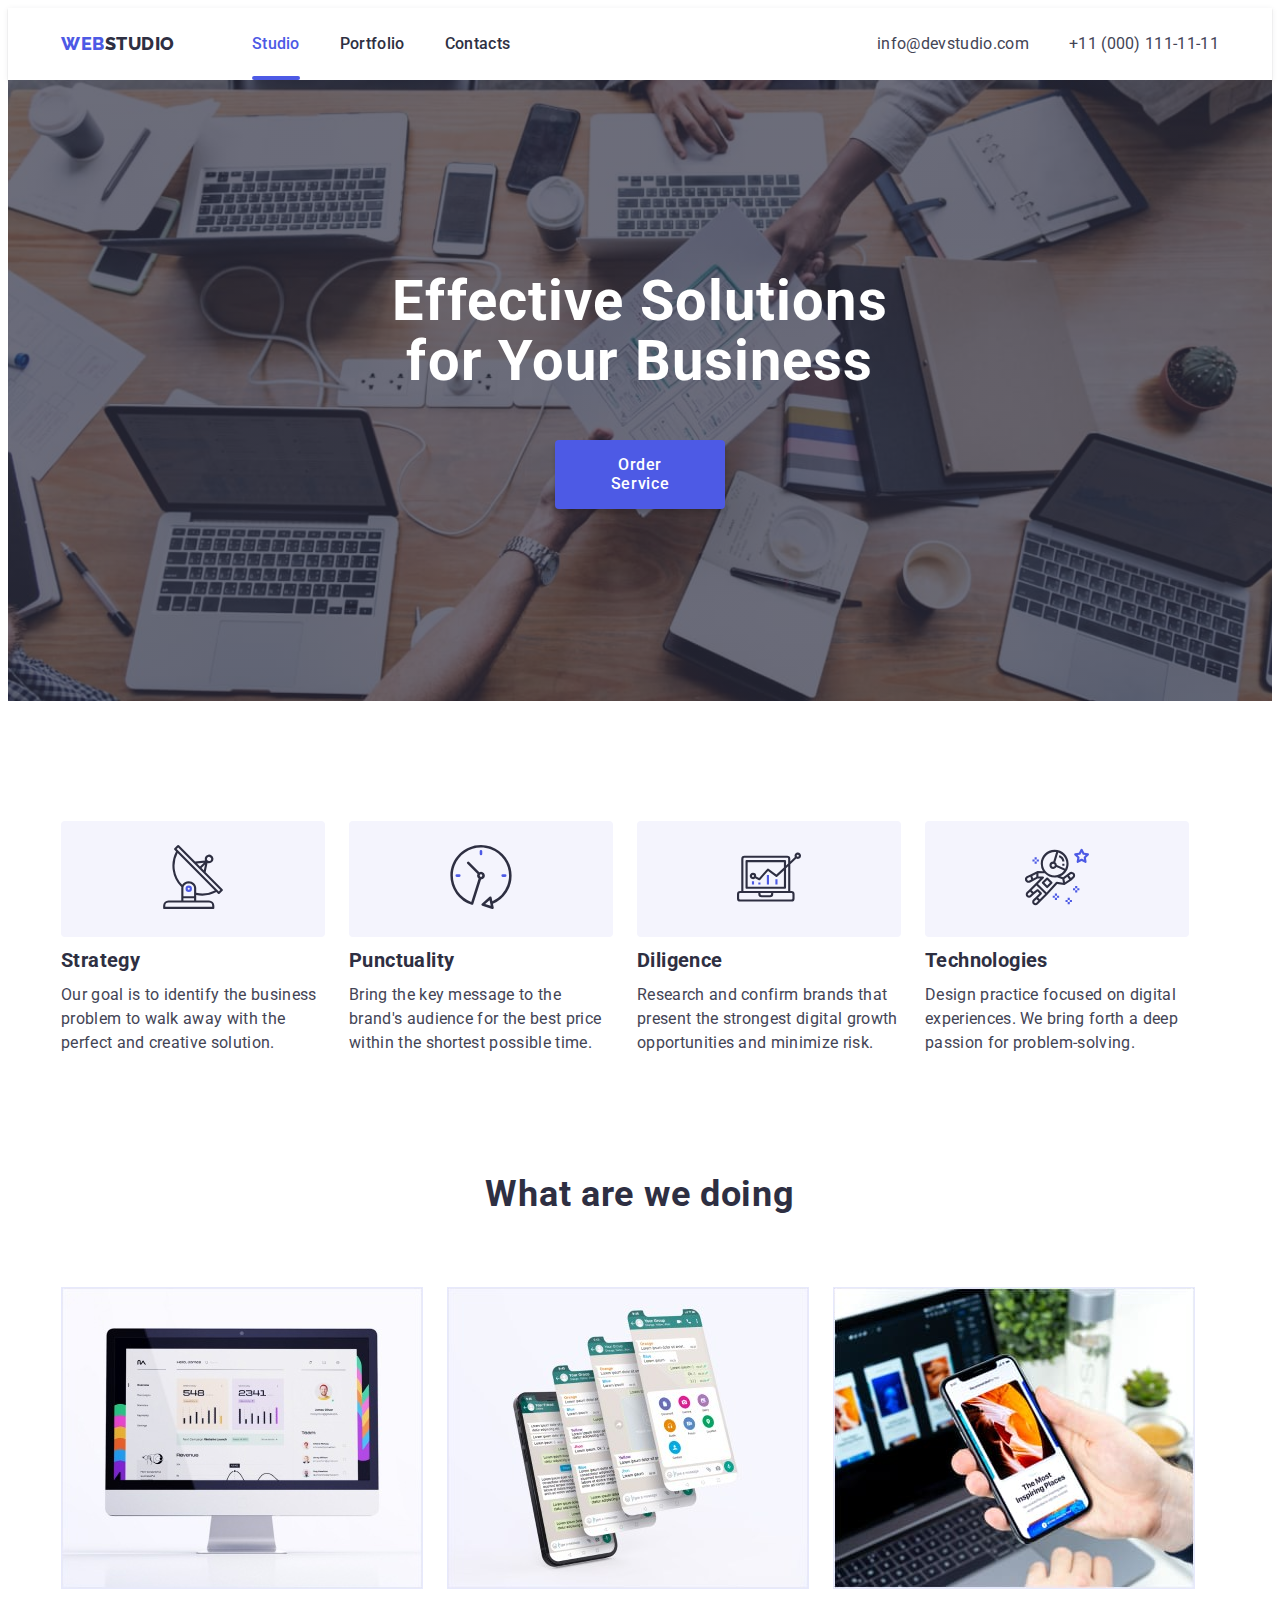
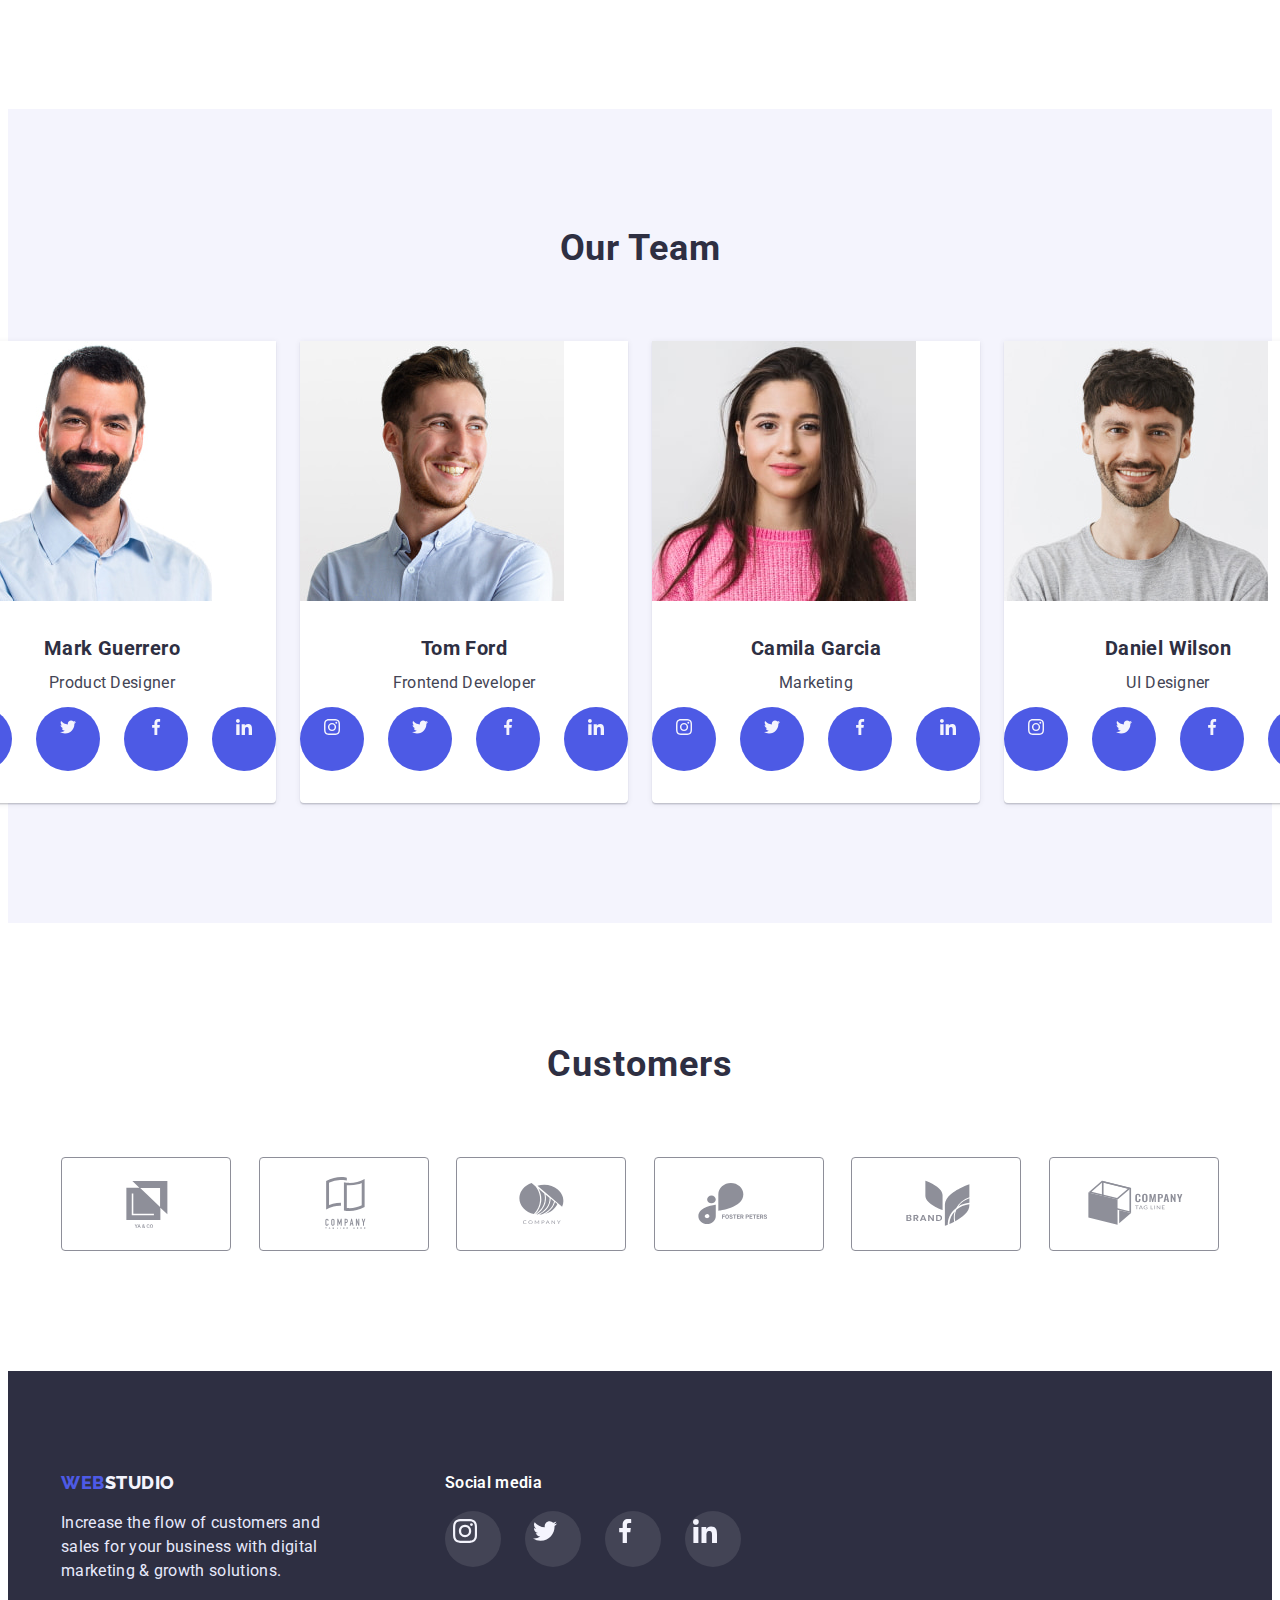
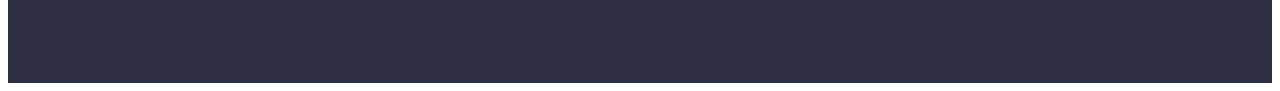
==== index.html @ dbd91365 "Додав все із ДЗ №5" ====
<!DOCTYPE html>
<html lang="en">
  <head>
    <meta charset="UTF-8" />
    <meta http-equiv="X-UA-Compatible" content="IE=edge" />
    <meta name="viewport" content="width=device-width, initial-scale=1.0" />
    <title>WebStudio</title>
    <link rel="preconnect" href="https://fonts.googleapis.com" />
    <link rel="preconnect" href="https://fonts.gstatic.com" crossorigin />
    <link
      href="https://fonts.googleapis.com/css2?family=Raleway:wght@800&family=Roboto:wght@400;500;700&display=swap"
      rel="stylesheet"
    />
    <link
      rel="stylesheet"
      href="https://cdnjs.cloudflare.com/ajax/libs/modern-normalize/1.1.0/modern-normalize.min.css"
      integrity="sha512-wpPYUAdjBVSE4KJnH1VR1HeZfpl1ub8YT/NKx4PuQ5NmX2tKuGu6U/JRp5y+Y8XG2tV+wKQpNHVUX03MfMFn9Q=="
      crossorigin="anonymous"
      referrerpolicy="no-referrer"
    />
    <link rel="stylesheet" href="./css/styles.css" />
  </head>

  <body>
    <!------- Header ------->

    <header class="header">
      <div class="container header-nav-cont">
        <!--- Logo --->

        <nav class="nav-item">
          <a href="./index.html" class="link logo"
            ><span class="logo-web">Web</span>Studio</a
          >

          <!--- Navigation --->

          <ul class="list menu-list">
            <li>
              <a href="./index.html" class="link menu-link studio-active-link"
                >Studio</a
              >
            </li>
            <li>
              <a href="./portfolio.html" class="link menu-link">Portfolio</a>
            </li>
            <li>
              <a href="#" class="link menu-link">Contacts</a>
            </li>
          </ul>
        </nav>

        <!--- Contacts --->

        <ul class="list cont-list">
          <li>
            <a href="mailto:info@devstudio.com" class="link cont-link"
              >info@devstudio.com</a
            >
          </li>
          <li>
            <a href="tel:+110001111111" class="link cont-link"
              >+11 (000) 111-11-11</a
            >
          </li>
        </ul>
      </div>
    </header>

    <main>
      <!------- Studio ------->

      <!--- Hero section --->

      <section class="hero hero-background">
        <div class="container">
          <h1 class="hero-title">Effective Solutions for Your Business</h1>
          <button type="button" class="modal-button" data-modal-open>
            Order Service
          </button>
        </div>
      </section>

      <!--- Features --->

      <section class="section">
        <div class="container">
          <h2 class="section-title visually-hidden">Features</h2>
          <ul class="list features-list">
            <li class="features-item">
              <div class="features-icon">
                <svg width="64" height="64">
                  <use href="./images/icons.svg#strategy"></use>
                </svg>
              </div>
              <h3 class="subtitle">Strategy</h3>
              <p class="body-text">
                Our goal is to identify the business problem to walk away with
                the perfect and creative solution.
              </p>
            </li>
            <li class="features-item">
              <div class="features-icon">
                <svg width="64" height="64">
                  <use href="./images/icons.svg#punctuality"></use>
                </svg>
              </div>
              <h3 class="subtitle">Punctuality</h3>
              <p class="body-text">
                Bring the key message to the brand's audience for the best price
                within the shortest possible time.
              </p>
            </li>
            <li class="features-item">
              <div class="features-icon">
                <svg width="64" height="64">
                  <use href="./images/icons.svg#diligence"></use>
                </svg>
              </div>
              <h3 class="subtitle">Diligence</h3>
              <p class="body-text">
                Research and confirm brands that present the strongest digital
                growth opportunities and minimize risk.
              </p>
            </li>
            <li class="features-item">
              <div class="features-icon">
                <svg width="64" height="64">
                  <use href="./images/icons.svg#technologies"></use>
                </svg>
              </div>
              <h3 class="subtitle">Technologies</h3>
              <p class="body-text">
                Design practice focused on digital experiences. We bring forth a
                deep passion for problem-solving.
              </p>
            </li>
          </ul>
        </div>
      </section>

      <!--- What are we doing --->

      <section class="doing-section">
        <div class="container">
          <h2 class="section-title">What are we doing</h2>
          <ul class="list doing-list">
            <li class="doing-item">
              <img
                src="./images/doing/doing1.jpg"
                alt="Application in the desktop"
                width="360"
              />
            </li>
            <li class="doing-item">
              <img
                src="./images/doing/doing2.jpg"
                alt="Chatbots in the smartphone"
                width="360"
              />
            </li>
            <li class="doing-item">
              <img
                src="./images/doing/doing3.jpg"
                alt="Application in the smartphone"
                width="360"
              />
            </li>
          </ul>
        </div>
      </section>

      <!--- Our Teaam --->

      <section class="section team">
        <div class="container">
          <h2 class="section-title">Our Team</h2>
          <ul class="list team-list">
            <li class="team-item">
              <img
                src="./images/team/team1.jpg"
                alt="Mark Guerrero Product Designer"
                width="264"
              />
              <div class="team-descr">
                <h3 class="subtitle">Mark Guerrero</h3>
                <p class="body-text">Product Designer</p>
                <ul class="list team-icon-list">
                  <li class="team-icon-item">
                    <a
                      href="https://www.instagram.com/"
                      target="_blank"
                      class="link team-icon-link"
                    >
                      <svg width="16" height="16">
                        <use href="./images/icons.svg#instagram"></use>
                      </svg>
                    </a>
                  </li>
                  <li>
                    <a
                      href="https://twitter.com/"
                      target="_blank"
                      class="link team-icon-link"
                    >
                      <svg width="16" height="16">
                        <use href="./images/icons.svg#twitter"></use>
                      </svg>
                    </a>
                  </li>
                  <li>
                    <a
                      href="https://facebook.com/"
                      target="_blank"
                      class="link team-icon-link"
                    >
                      <svg width="16" height="16">
                        <use href="./images/icons.svg#facebook"></use>
                      </svg>
                    </a>
                  </li>
                  <li>
                    <a
                      href="https://www.linkedin.com/"
                      target="_blank"
                      class="link team-icon-link"
                    >
                      <svg width="16" height="16">
                        <use href="./images/icons.svg#linkedin"></use>
                      </svg>
                    </a>
                  </li>
                </ul>
              </div>
            </li>
            <li class="team-item">
              <img
                src="./images/team/team2.jpg"
                alt="Tom Ford Frontend Developer"
                width="264"
              />
              <div class="team-descr">
                <h3 class="subtitle">Tom Ford</h3>
                <p class="body-text">Frontend Developer</p>
                <ul class="list team-icon-list">
                  <li class="team-icon-item">
                    <a
                      href="https://www.instagram.com/"
                      target="_blank"
                      class="link team-icon-link"
                    >
                      <svg width="16" height="16">
                        <use href="./images/icons.svg#instagram"></use>
                      </svg>
                    </a>
                  </li>
                  <li>
                    <a
                      href="https://twitter.com/"
                      target="_blank"
                      class="link team-icon-link"
                    >
                      <svg width="16" height="16">
                        <use href="./images/icons.svg#twitter"></use>
                      </svg>
                    </a>
                  </li>
                  <li>
                    <a
                      href="https://facebook.com/"
                      target="_blank"
                      class="link team-icon-link"
                    >
                      <svg width="16" height="16">
                        <use href="./images/icons.svg#facebook"></use>
                      </svg>
                    </a>
                  </li>
                  <li>
                    <a
                      href="https://www.linkedin.com/"
                      target="_blank"
                      class="link team-icon-link"
                    >
                      <svg width="16" height="16">
                        <use href="./images/icons.svg#linkedin"></use>
                      </svg>
                    </a>
                  </li>
                </ul>
              </div>
            </li>
            <li class="team-item">
              <img
                src="./images/team/team3.jpg"
                alt="Camila Garcia Marketing"
                width="264"
              />
              <div class="team-descr">
                <h3 class="subtitle">Camila Garcia</h3>
                <p class="body-text">Marketing</p>
                <ul class="list team-icon-list">
                  <li class="team-icon-item">
                    <a
                      href="https://www.instagram.com/"
                      target="_blank"
                      class="link team-icon-link"
                    >
                      <svg width="16" height="16">
                        <use href="./images/icons.svg#instagram"></use>
                      </svg>
                    </a>
                  </li>
                  <li>
                    <a
                      href="https://twitter.com/"
                      target="_blank"
                      class="link team-icon-link"
                    >
                      <svg width="16" height="16">
                        <use href="./images/icons.svg#twitter"></use>
                      </svg>
                    </a>
                  </li>
                  <li>
                    <a
                      href="https://facebook.com/"
                      target="_blank"
                      class="link team-icon-link"
                    >
                      <svg width="16" height="16">
                        <use href="./images/icons.svg#facebook"></use>
                      </svg>
                    </a>
                  </li>
                  <li>
                    <a
                      href="https://www.linkedin.com/"
                      target="_blank"
                      class="link team-icon-link"
                    >
                      <svg width="16" height="16">
                        <use href="./images/icons.svg#linkedin"></use>
                      </svg>
                    </a>
                  </li>
                </ul>
              </div>
            </li>
            <li class="team-item">
              <img
                src="./images/team/team4.jpg"
                alt="Daniel Wilson UI Designer"
                width="264"
              />
              <div class="team-descr">
                <h3 class="subtitle">Daniel Wilson</h3>
                <p class="body-text">UI Designer</p>
                <ul class="list team-icon-list">
                  <li class="team-icon-item">
                    <a
                      href="https://www.instagram.com/"
                      target="_blank"
                      class="link team-icon-link"
                    >
                      <svg width="16" height="16">
                        <use href="./images/icons.svg#instagram"></use>
                      </svg>
                    </a>
                  </li>
                  <li>
                    <a
                      href="https://twitter.com/"
                      target="_blank"
                      class="link team-icon-link"
                    >
                      <svg width="16" height="16">
                        <use href="./images/icons.svg#twitter"></use>
                      </svg>
                    </a>
                  </li>
                  <li>
                    <a
                      href="https://facebook.com/"
                      target="_blank"
                      class="link team-icon-link"
                    >
                      <svg width="16" height="16">
                        <use href="./images/icons.svg#facebook"></use>
                      </svg>
                    </a>
                  </li>
                  <li>
                    <a
                      href="https://www.linkedin.com/"
                      target="_blank"
                      class="link team-icon-link"
                    >
                      <svg width="16" height="16">
                        <use href="./images/icons.svg#linkedin"></use>
                      </svg>
                    </a>
                  </li>
                </ul>
              </div>
            </li>
          </ul>
        </div>
      </section>

      <!------- Customers ------->

      <section class="section">
        <div class="container">
          <h2 class="section-title customers-title">Customers</h2>
          <ul class="list customers-list">
            <li>
              <a href="#" class="link customers-link"
                ><svg width="104" height="56" class="customers-icon">
                  <use href="./images/icons.svg#customers1"></use></svg
              ></a>
            </li>
            <li>
              <a href="#" class="link customers-link"
                ><svg width="104" height="56" class="customers-icon">
                  <use href="./images/icons.svg#customers2"></use></svg
              ></a>
            </li>
            <li>
              <a href="#" class="link customers-link"
                ><svg width="104" height="56" class="customers-icon">
                  <use href="./images/icons.svg#customers3"></use></svg
              ></a>
            </li>
            <li>
              <a href="#" class="link customers-link"
                ><svg width="104" height="56" class="customers-icon">
                  <use href="./images/icons.svg#customers4"></use></svg
              ></a>
            </li>
            <li>
              <a href="#" class="link customers-link"
                ><svg width="104" height="56" class="customers-icon">
                  <use href="./images/icons.svg#customers5"></use></svg
              ></a>
            </li>
            <li>
              <a href="#" class="link customers-link"
                ><svg width="104" height="56" class="customers-icon">
                  <use href="./images/icons.svg#customers6"></use></svg
              ></a>
            </li>
          </ul>
        </div>
      </section>

      <!------- Modal ------->

      <div class="backdrop is-hidden" data-modal>
        <div class="modal">
          <button type="button" class="close-button" data-modal-close>
            <svg width="8" height="8">
              <use href="./images/icons.svg#close"></use>
            </svg>
          </button>
          <p class="modal-title">
            Leave your contacts and we will call you back
          </p>
          <form class="modal-form">
            <div class="modal-data">
              <label for="name" class="modal-label">Name</label>
              <input type="text" name="name" id="name" class="modal-input" />

              <label for="phone" class="modal-label">Phone</label>
              <input type="tel" name="phone" id="phone" class="modal-input" />

              <label for="email" class="modal-label">Email</label>
              <input type="email" name="email" id="email" class="modal-input" />

              <label for="comment" class="modal-label">Comment</label>
              <textarea
                name="comment"
                id="comment"
                rows="5"
                placeholder="Text input"
                class="modal-textarea"
              ></textarea>

              <div class="acception">
                <input type="checkbox" name="acception" id="acception" />
                <label for="acception" class="modal-acception"
                  >I accept the terms and conditions of the
                  <a href="#" class="link acception-link"
                    >Privacy Policy</a
                  ></label
                >
              </div>
            </div>
            <button type="submit" class="modal-button">Send</button>
          </form>
        </div>
      </div>
    </main>

    <!------- Footer ------->

    <footer class="footer">
      <div class="container footer-container">
        <div>
          <a href="./index.html" class="link footer-logo"
            ><span class="logo-web">Web</span>Studio</a
          >
          <p class="footer-descr">
            Increase the flow of customers and sales for your business with
            digital marketing & growth solutions.
          </p>
        </div>
        <div>
          <h3 class="footer-title">Social media</h3>
          <ul class="list footer-icon-list">
            <li class="footer-icon-item">
              <a
                href="https://www.instagram.com/"
                target="_blank"
                class="link footer-icon-link"
              >
                <svg width="24" height="24">
                  <use href="./images/icons.svg#instagram"></use>
                </svg>
              </a>
            </li>
            <li>
              <a
                href="https://twitter.com/"
                target="_blank"
                class="link footer-icon-link"
              >
                <svg width="24" height="24">
                  <use href="./images/icons.svg#twitter"></use>
                </svg>
              </a>
            </li>
            <li>
              <a
                href="https://facebook.com/"
                target="_blank"
                class="link footer-icon-link"
              >
                <svg width="24" height="24">
                  <use href="./images/icons.svg#facebook"></use>
                </svg>
              </a>
            </li>
            <li>
              <a
                href="https://www.linkedin.com/"
                target="_blank"
                class="link footer-icon-link"
              >
                <svg width="24" height="24">
                  <use href="./images/icons.svg#linkedin"></use>
                </svg>
              </a>
            </li>
          </ul>
        </div>
      </div>
    </footer>
    <script src="./js/modal.js"></script>
  </body>
</html>
---- css/styles.css ----
:root {
    --primary-brand-color: #4D5AE5;
    --dark-color: #2E2F42;
    --success-color: #31D0AA;
    --text-color: #434455;
    --subtle-color: #8E8F99;
    --accent-color: #E7E9FC;
    --light-color: #F4F4FD;
    --white-color: #FFFFFF;
    --modal-background-color: #FCFCFC;
}

body {
    font-family: 'Roboto', sans-serif;
    font-size: 16px;

    background-color: var(--white-color);
    color: var(--text-color);
}

img {
    display: block;
    max-width: 100%;
    height: auto
}

textarea {
    resize: none;
}

.link {
    text-decoration: none;
}

.list {
    padding: 0;
    margin: 0;

    list-style: none;
}

.visually-hidden {
    position: absolute;

    white-space: nowrap;
    width: 1px;
    height: 1px;
    overflow: hidden;
    border: 0;
    padding: 0;
    clip: rect(0 0 0 0);
    clip-path: inset(50%);
    margin: -1px;
}

/* ======= Generical ======= */

.container {
    width: 1158px;
    margin-left: auto;
    margin-right: auto;
    padding-right: 15px;
    padding-left: 15px;

    /* outline: 2px solid tomato; */
}

.subtitle {
    margin-top: 0;
    margin-bottom: 8px;

    font-weight: 700;
    font-size: 20px;
    line-height: 1.5;
    letter-spacing: 0.02em;

    color: var(--dark-color);
}

.body-text {
    margin-top: 0;
    margin-bottom: 0px;

    line-height: 1.5;
    letter-spacing: 0.02em;

    color: var(--text-color);
}

/* ======= Header ======= */

.header {
    box-shadow: 0px 2px 1px rgba(46, 47, 66, 0.08), 0px 1px 1px rgba(46, 47, 66, 0.16), 0px 1px 6px rgba(46, 47, 66, 0.08);
}

.header-nav-cont {
    display: flex;
    justify-content: space-between;
    align-items: center;
}

/* === Logo === */

.logo {
    display: block;

    font-family: 'Raleway', sans-serif;
    font-weight: 800;
    font-size: 18px;
    line-height: 1.33;
    letter-spacing: 0.03em;
    text-transform: uppercase;

    color: var(--dark-color);
}

.logo-web {
    color: var(--primary-brand-color);
}

/* === Navigation === */

.nav-item {
    display: flex;
    align-items: center;
}

.menu-list {
    display: flex;
    margin-left: 77px;
    gap: 40px;
}

.menu-link {
    display: block;
    padding-top: 24px;
    padding-bottom: 24px;
    
    font-weight: 500;
    line-height: 1.5;
    letter-spacing: 0.02em;

    color: var(--dark-color);

    transition: color 250ms cubic-bezier(0.4, 0, 0.2, 1);
}

.menu-link:hover,
.menu-link:focus {
    color: var(--primary-brand-color);
}

.studio-active-link,
.portfolio-active-link,
.contacts-active-link {
    position: relative;
    color: var(--primary-brand-color);
}

.studio-active-link::after,
.contacts-active-link::after {
    content: '';
    position: absolute;
    bottom: 0;
    left: 50%;

    width: 100%;
    height: 4px;

    background-color: var(--primary-brand-color);
    border-radius: 2px;

    transform: translate(-50%);
}

.portfolio-active-link::after {
    content: '';
    position: absolute;
    bottom: 0;
    left: 50%;
    transform: translate(-50%);
    
    width: 78px;
    height: 4px;
    
    background-color: var(--primary-brand-color);
    border-radius: 2px;
}

/* === Contacts === */

.cont-list {
    display: flex;
    gap: 40px;
}

.cont-link {
    line-height: 1.5;
    letter-spacing: 0.02em;

    color: var(--text-color);

    transition: color 250ms cubic-bezier(0.4, 0, 0.2, 1);
}

.cont-link:hover,
.cont-link:focus {
    color: var(--primary-brand-color)
}

/* ======= Studio ======= */

/* === Hero section === */

.hero {
    padding-top: 192px;
    padding-bottom: 192px;

    text-align: center;

    background-color: var(--dark-color);
}

.hero-background {
    max-width: 1600px;
    margin: 0 auto;

    background-image: linear-gradient(to right, rgba(46, 47, 66, 0.7), rgba(46, 47, 66, 0.7)), url("../images/hero-background.jpg");
    background-repeat: no-repeat;
    background-position: center;
    background-size: cover;
}   

.hero-title {
    width: 496px;
    margin-top: 0;
    margin-bottom: 48px;
    margin-right: auto;
    margin-left: auto;

    font-weight: 700;
    font-size: 56px;
    line-height: 1.07;
    letter-spacing: 0.02em;

    color: var(--white-color);
}

.modal-button {
    width: 170px;
    padding: 16px 32px;

    font-family: inherit;
    font-weight: 500;
    font-size: 16px;
    line-height: 1.17;
    letter-spacing: 0.04em;
    text-align: center;

    cursor: pointer;

    background-color: var(--primary-brand-color);
    color: var(--white-color);
    border: none;
    border-radius: 4px;
    box-shadow: 0px 4px 4px rgba(0, 0, 0, 0.15);

    transition: background-color 250ms cubic-bezier(0.4, 0, 0.2, 1);
}

.modal-button:hover,
.modal-button:focus {
    background-color: #404BBF;

}

/* === Section === */

.section {
    padding-top: 120px;
    padding-bottom: 120px;
}

.section-title {
    margin-top: 0;
    margin-bottom: 72px;

    font-weight: 700;
    font-size: 36px;
    line-height: 1.11;
    letter-spacing: 0.02em;
    text-align: center;

    color: var(--dark-color);
}

/*  === Features === */

.features-list {
    display: flex;
    gap: 24px;
}

.features-item {
    width: 264px;
}

.features-icon {
    padding: 24px 100px;
    margin-bottom: 8px;

    background-color: var(--light-color);
    border-radius: 4px;
}

/* === What are we doing === */

.doing-section {
    padding-bottom: 120px;
}

.doing-list {
    display: flex;
    gap: 24px;
}

.doing-item {
    background-blend-mode: soft-light, normal;
    border: 1px solid var(--accent-color);
}

/*  === Our Teaam === */

.team {
    background-color: var(--light-color);
}

.team-list {
    display: flex;
    justify-content: center;
    gap: 24px;
}

.team-item {
    text-align: center;

    background-color: var(--white-color);
    border-radius: 0px 0px 4px 4px;
    box-shadow: 0px 1px 6px rgba(46, 47, 66, 0.08), 0px 1px 1px rgba(46, 47, 66, 0.16), 0px 2px 1px rgba(46, 47, 66, 0.08);
}

.team-descr {
    padding: 32px 0;
}

.team-icon-list {
    display: flex;
    justify-content: center;
    gap: 24px;
    margin-top: 12px;
}

.team-icon-link {
    display: block;
    width: 40px;
    height: 40px;
    padding: 12px;

    background-color: var(--primary-brand-color);
    border-radius: 50%;
}

/* === Customers === */

.customers-list {
    display: flex;
    justify-content: space-between;
    /* justify-content: center;
    gap: 24px; */
}

.customers-title {
    line-height: 1.17;
    text-align: center;
    letter-spacing: 0.03em;
}

.customers-link {
    display: block;
    padding: 16px 32px;

    color: var(--subtle-color);
    border: 1px solid var(--subtle-color);
    border-radius: 4px;

    transition: color 250ms cubic-bezier(0.4, 0, 0.2, 1),
                border-color 250ms cubic-bezier(0.4, 0, 0.2, 1);
}

.customers-link:hover,
.customers-link:focus {
    color: var(--primary-brand-color);
    border-color: 1px solid var(--primary-brand-color);
}

.customers-icon {
    fill: currentColor;
}

/* ======= Modal ======= */

.backdrop {
    position: fixed;
    top: 0;
    left: 0;

    width: 100%;
    height: 100%;

    background-color: rgba(46, 47, 66, 0.4);

    transition: opacity 250ms cubic-bezier(0.4, 0, 0.2, 1);
}

.is-hidden {
    opacity: 0;
    pointer-events: none;
}

.is-hidden .modal {
    transform: translate(-50%, -50%) scale(0.9);
}

.modal {
    position: absolute;
    top: 50%;
    left: 50%;

    display: block;
    width: 408px;
    min-height: 579px;
    padding: 24px 24px;

    background-color: var(--modal-background-color);
    border-radius: 4px;
    box-shadow: 0px 1px 1px rgba(0, 0, 0, 0.14), 0px 1px 3px rgba(0, 0, 0, 0.12), 0px 2px 1px rgba(0, 0, 0, 0.2);

    transform: translate(-50%, -50%) scale(1);
    transition: transform 250ms cubic-bezier(0.4, 0, 0.2, 1);
}

.close-button {
    display: flex;
    justify-content: center;
    align-items: center;
    width: 24px;
    height: 24px;
    margin-left: 336px;

    cursor: pointer;

    background-color: var(--accent-color);
    border: 1px solid rgba(0, 0, 0, 0.1);
    border-radius: 50%;

    transition: border-color 250ms cubic-bezier(0.4, 0, 0.2, 1),
                box-shadow 250ms cubic-bezier(0.4, 0, 0.2, 1);
}

.close-button:hover,
.close-button:focus {
    border-color: transparent;
    box-shadow: 0px 1px 6px rgba(46, 47, 66, 0.08), 0px 1px 1px rgba(46, 47, 66, 0.16), 0px 2px 1px rgba(46, 47, 66, 0.08);
}

.modal-title {
    margin-top: 24px;
    margin-bottom: 16px;

    font-weight: 700;
    line-height: 1.5;
    text-align: center;
    letter-spacing: 0.02em;
}

.modal-form {
    display: flex;
    flex-direction: column;
    align-items: center;
}

.modal-data {
    display: flex;
    flex-direction: column;
    width: 100%;
}

.modal-label {
    margin-bottom: 4px;

    font-size: 12px;
    line-height: 1.17;
    letter-spacing: 0.01em;

    color: var(--subtle-color);
}

.modal-input {
    width: 100%;
    padding: 10px 34px;
    margin-bottom: 8px;

    line-height: 1.12;
    letter-spacing: 0.01em;

    color: var(--text-color);
    border: 1px solid rgba(33, 33, 33, 0.2);
    border-radius: 4px;
}

.modal-textarea {
    width: 100%;
    min-height: 120px;
    padding: 8px 16px;
    margin-bottom: 16px;
    
    line-height: 1.12;
    letter-spacing: 0.01em;
    
    color: var(--text-color);
    border: 1px solid rgba(33, 33, 33, 0.2);
    border-radius: 4px;
}

.modal-textarea::placeholder {
    font-size: 12px;
    line-height: 1.17;
    letter-spacing: 0.01em;
    
    color: rgba(117, 117, 117, 0.5);
}

.modal-acception {
    font-size: 12px;
    line-height: 1.33;
    letter-spacing: 0.04em;

    color: #757575;
}

.acception {
    display: flex;
    gap: 8px;
    margin-bottom: 24px;
}

.acception-link {
    color: var(--primary-brand-color);
}

/* ======= Footer ======= */

.footer {
    padding-top: 100px;
    padding-bottom: 100px;

    background-color: var(--dark-color);
}

.footer-container {
    display: flex;
    gap: 120px;
}

.footer-logo {
    display: inline-block;
    margin-bottom: 16px;

    font-family: 'Raleway', sans-serif;
    font-weight: 800;
    font-size: 18px;
    line-height: 1.33;
    letter-spacing: 0.03em;
    text-transform: uppercase;

    color: var(--light-color);
}

.footer-title {
    margin-top: 0;
    margin-bottom: 16px;

    font-weight: 600;
    font-size: 16px;
    line-height: 1.5;
    letter-spacing: 0.02em;

    color: var(--white-color);
}

.footer-descr {
    width: 264px;
    margin-top: 0;
    margin-bottom: 0;

    line-height: 1.5;
    letter-spacing: 0.02em;

    color: var(--accent-color);
}

.footer-icon-list {
    display: flex;
    gap: 24px;
}

.footer-icon-link {
    display: block;
    width: 40px;
    height: 40px;
    padding: 8px;

    background-color: rgba(255, 255, 255, 0.1);
    border-radius: 50%;

    transition: background-color 250ms cubic-bezier(0.4, 0, 0.2, 1);
}

.footer-icon-link:hover,
.footer-icon-link:focus {
    background-color: var(--success-color);
}

/* ======= Portfolio ======= */

/* === Portfolio section === */

.portfolio-section {
    padding-top: 96px;
    padding-bottom: 120px;
}

/* === Filter list === */

.filter-list {
    display: flex;
    justify-content: center;
    gap: 24px;
    margin-bottom: 72px;
}

/* === Button === */

.button {
    padding: 12px 24px;

    font-family: inherit;
    font-weight: 500;
    font-size: 16px;
    line-height: 1.5;
    letter-spacing: 0.04em;

    cursor: pointer;

    background-color: var(--accent-color);
    color: var(--primary-brand-color);
    border: 1px solid var(--accent-color);
    border-radius: 4px;

    transition: background-color 250ms cubic-bezier(0.4, 0, 0.2, 1),
                color 250ms cubic-bezier(0.4, 0, 0.2, 1),
                border-color 250ms cubic-bezier(0.4, 0, 0.2, 1),
                box-shadow 250ms cubic-bezier(0.4, 0, 0.2, 1);
}

.button:hover,
.button:focus {
    background-color: var(--primary-brand-color);
    color: var(--white-color);
    border-color: transparent;
    box-shadow: 0px 1px 6px rgba(46, 47, 66, 0.08), 0px 1px 1px rgba(46, 47, 66, 0.16), 0px 2px 1px rgba(46, 47, 66, 0.08);
}

/* === Portfolio list === */

.portfolio-list {
    display: flex;
    flex-wrap: wrap;
    column-gap: 24px;
    row-gap: 48px;
}

.portfolio-item {
    position: relative;

    flex-basis: calc((100% - 48px) / 3);

    box-shadow: 0px 1px 6px rgba(46, 47, 66, 0.08);
}

.portfolio-link {
    position: relative;
    display: block;

    transition: box-shadow 250ms cubic-bezier(0.4, 0, 0.2, 1);
}

.portfolio-link:hover,
.portfolio-link:focus {
    box-shadow: 0px 1px 6px rgba(46, 47, 66, 0.08), 0px 1px 1px rgba(46, 47, 66, 0.16), 0px 2px 1px rgba(46, 47, 66, 0.08);
}

.product-thumb {
    position: relative;
    overflow: hidden;
}

.product-thumb::before {
    position: absolute;
    top: 0;
    left: 0;

    content: '';

    width: 100%;
    height: 100%;

    background-color: var(--primary-brand-color);

    transform: translateY(100%);
    transition: transform 250ms cubic-bezier(0.4, 0, 0.2, 1);
}

.portfolio-link:hover .product-thumb::before,
.portfolio-link:focus .product-thumb::before {
    transform: translateY(0%);
}

.product-descr {
    position: absolute;
    top: 0;
    left: 0;

    padding: 40px 32px;
    margin: 0;

    line-height: 1.5;
    letter-spacing: 0.02em;

    color: var(--light-color);

    transform: translateY(260px);
    transition: transform 250ms cubic-bezier(0.4, 0, 0.2, 1);
}

.portfolio-link:hover .product-descr,
.portfolio-link:focus .product-descr {
    transform: translateY(0%);
}

.portfolio-descr {
    padding: 32px 16px;

    border: 0.5px solid var(--light-color);
}
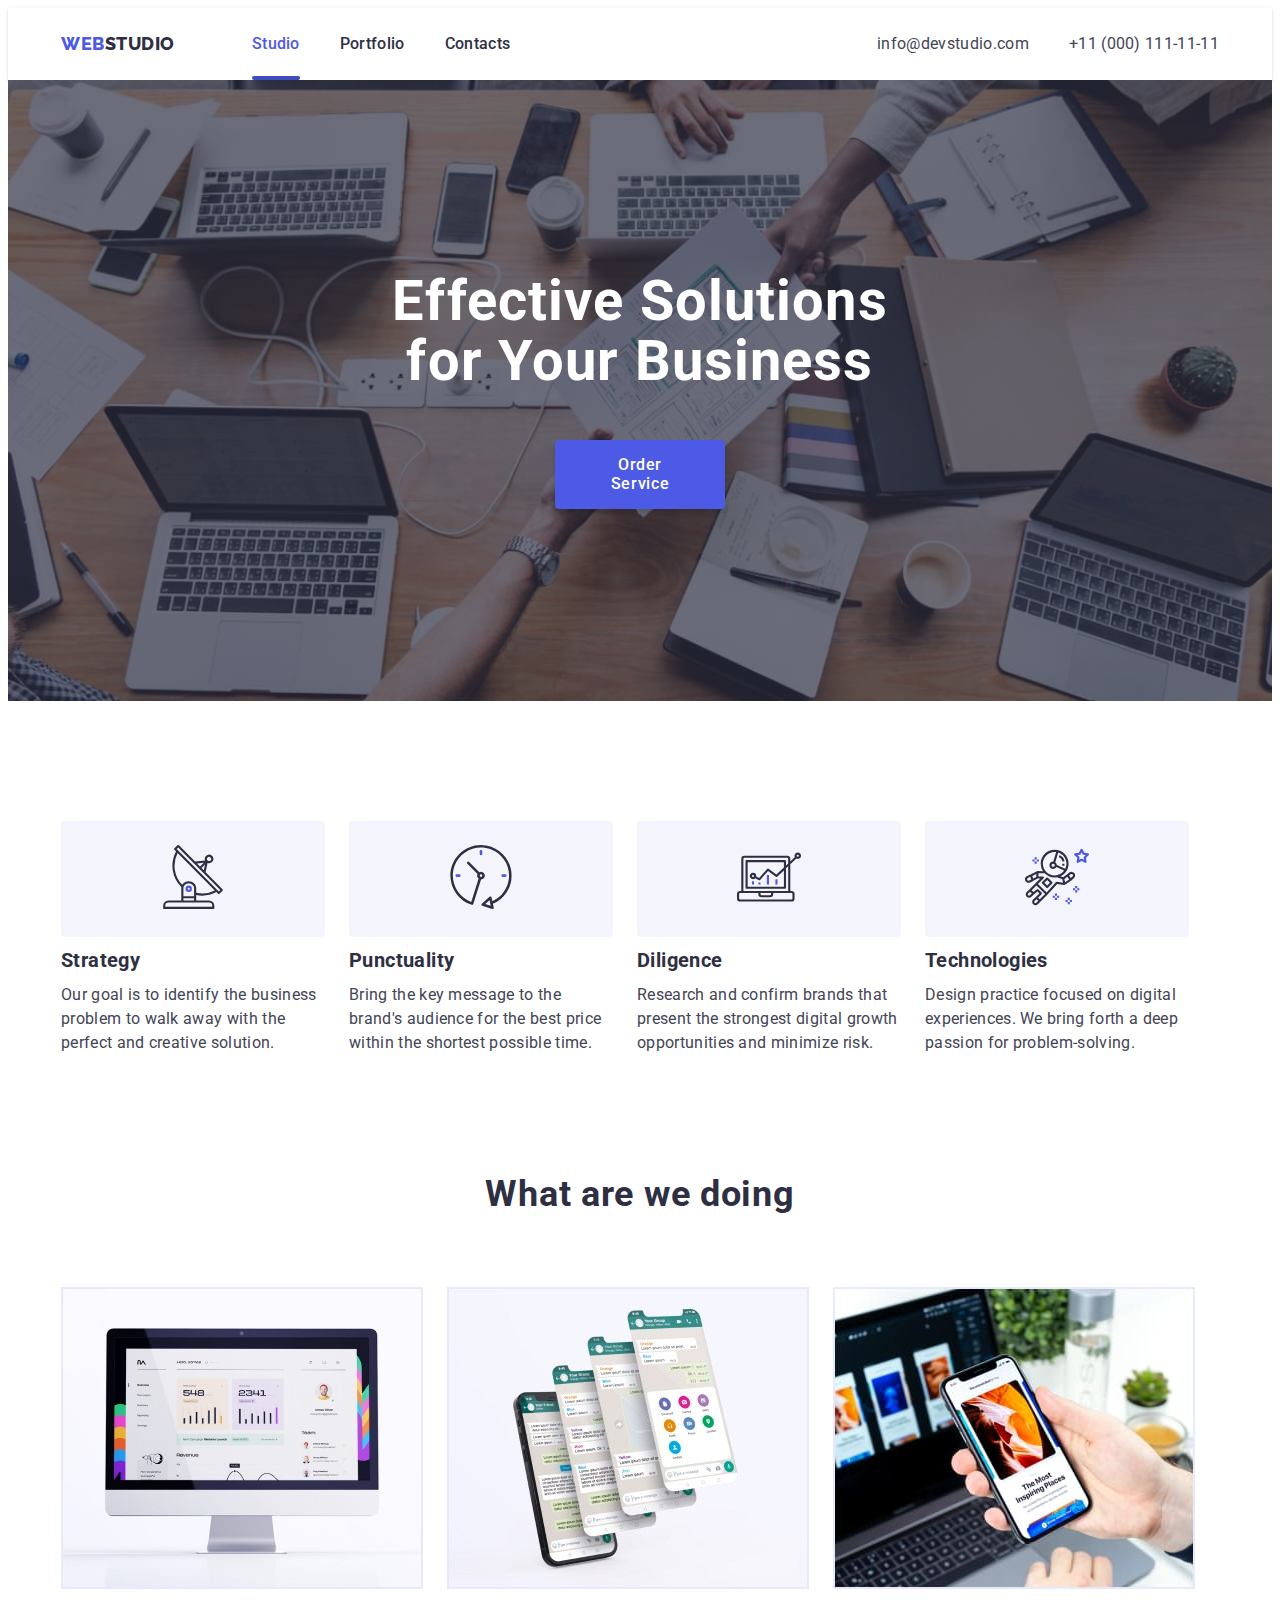
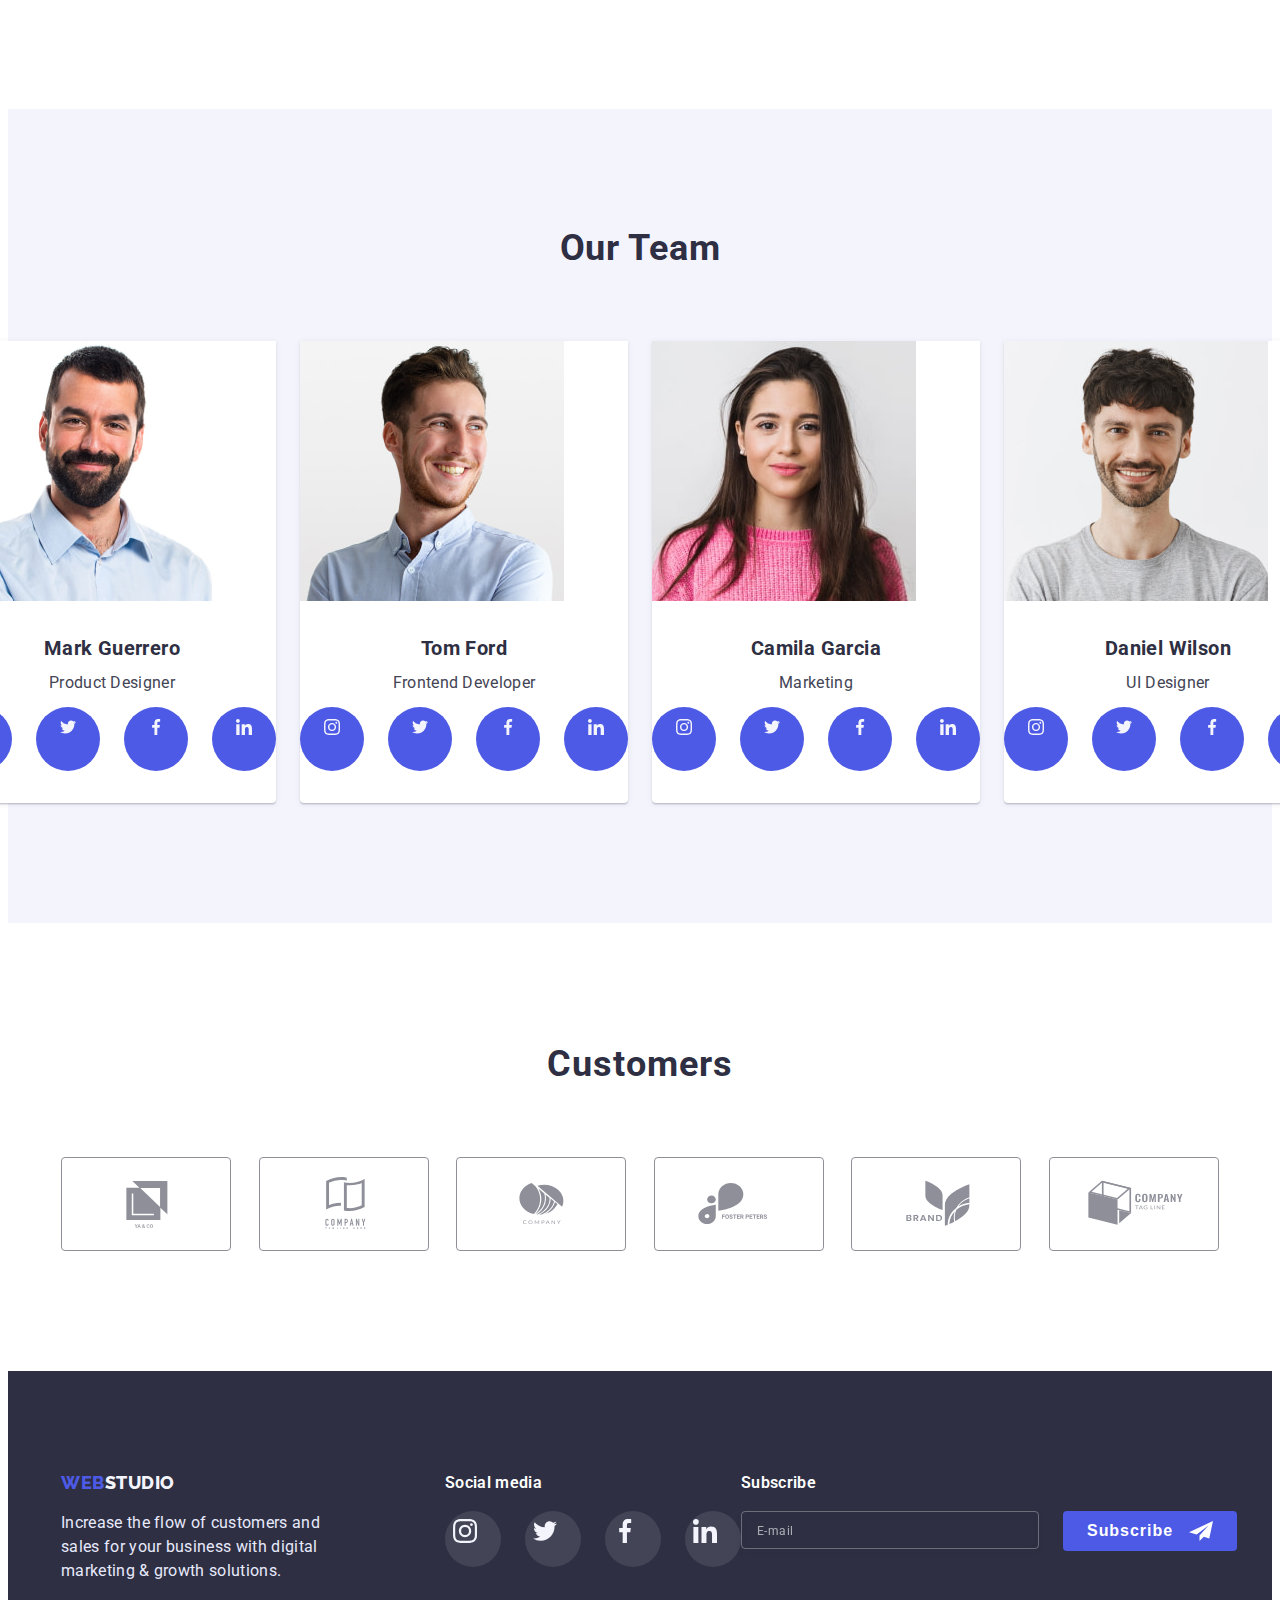
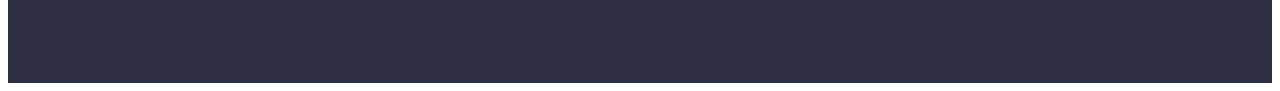
==== commit 9cb644b7: "Додав форми" ====
--- a/index.html
+++ b/index.html
@@ -469,13 +469,33 @@
           <form class="modal-form">
             <div class="modal-data">
               <label for="name" class="modal-label">Name</label>
-              <input type="text" name="name" id="name" class="modal-input" />
+              <div class="form-field">
+                <input type="text" name="name" id="name" class="modal-input" />
+                <svg width="12" height="12" class="form-icon">
+                  <use href="./images/icons.svg#name"></use>
+                </svg>
+              </div>
 
               <label for="phone" class="modal-label">Phone</label>
-              <input type="tel" name="phone" id="phone" class="modal-input" />
+              <div class="form-field">
+                <input type="tel" name="phone" id="phone" class="modal-input" />
+                <svg width="12" height="12" class="form-icon">
+                  <use href="./images/icons.svg#phone"></use>
+                </svg>
+              </div>
 
               <label for="email" class="modal-label">Email</label>
-              <input type="email" name="email" id="email" class="modal-input" />
+              <div class="form-field">
+                <input
+                  type="email"
+                  name="email"
+                  id="email"
+                  class="modal-input"
+                />
+                <svg width="12" height="12" class="form-icon">
+                  <use href="./images/icons.svg#email"></use>
+                </svg>
+              </div>
 
               <label for="comment" class="modal-label">Comment</label>
               <textarea
@@ -487,8 +507,13 @@
               ></textarea>
 
               <div class="acception">
-                <input type="checkbox" name="acception" id="acception" />
-                <label for="acception" class="modal-acception"
+                <input
+                  type="checkbox"
+                  name="acception"
+                  id="acception"
+                  class="acception-chekbox"
+                />
+                <label for="acception" class="acception-label"
                   >I accept the terms and conditions of the
                   <a href="#" class="link acception-link"
                     >Privacy Policy</a
@@ -506,63 +531,81 @@
 
     <footer class="footer">
       <div class="container footer-container">
-        <div>
-          <a href="./index.html" class="link footer-logo"
-            ><span class="logo-web">Web</span>Studio</a
-          >
-          <p class="footer-descr">
-            Increase the flow of customers and sales for your business with
-            digital marketing & growth solutions.
-          </p>
-        </div>
-        <div>
-          <h3 class="footer-title">Social media</h3>
-          <ul class="list footer-icon-list">
-            <li class="footer-icon-item">
-              <a
-                href="https://www.instagram.com/"
-                target="_blank"
-                class="link footer-icon-link"
-              >
-                <svg width="24" height="24">
-                  <use href="./images/icons.svg#instagram"></use>
-                </svg>
-              </a>
-            </li>
-            <li>
-              <a
-                href="https://twitter.com/"
-                target="_blank"
-                class="link footer-icon-link"
-              >
-                <svg width="24" height="24">
-                  <use href="./images/icons.svg#twitter"></use>
-                </svg>
-              </a>
-            </li>
-            <li>
-              <a
-                href="https://facebook.com/"
-                target="_blank"
-                class="link footer-icon-link"
-              >
-                <svg width="24" height="24">
-                  <use href="./images/icons.svg#facebook"></use>
-                </svg>
-              </a>
-            </li>
-            <li>
-              <a
-                href="https://www.linkedin.com/"
-                target="_blank"
-                class="link footer-icon-link"
-              >
-                <svg width="24" height="24">
-                  <use href="./images/icons.svg#linkedin"></use>
-                </svg>
-              </a>
-            </li>
-          </ul>
+        <div class="footer-left">
+          <div>
+            <a href="./index.html" class="link footer-logo"
+              ><span class="logo-web">Web</span>Studio</a
+            >
+            <p class="footer-descr">
+              Increase the flow of customers and sales for your business with
+              digital marketing & growth solutions.
+            </p>
+          </div>
+          <div>
+            <h3 class="footer-title">Social media</h3>
+            <ul class="list footer-icon-list">
+              <li class="footer-icon-item">
+                <a
+                  href="https://www.instagram.com/"
+                  target="_blank"
+                  class="link footer-icon-link"
+                >
+                  <svg width="24" height="24">
+                    <use href="./images/icons.svg#instagram"></use>
+                  </svg>
+                </a>
+              </li>
+              <li>
+                <a
+                  href="https://twitter.com/"
+                  target="_blank"
+                  class="link footer-icon-link"
+                >
+                  <svg width="24" height="24">
+                    <use href="./images/icons.svg#twitter"></use>
+                  </svg>
+                </a>
+              </li>
+              <li>
+                <a
+                  href="https://facebook.com/"
+                  target="_blank"
+                  class="link footer-icon-link"
+                >
+                  <svg width="24" height="24">
+                    <use href="./images/icons.svg#facebook"></use>
+                  </svg>
+                </a>
+              </li>
+              <li>
+                <a
+                  href="https://www.linkedin.com/"
+                  target="_blank"
+                  class="link footer-icon-link"
+                >
+                  <svg width="24" height="24">
+                    <use href="./images/icons.svg#linkedin"></use>
+                  </svg>
+                </a>
+              </li>
+            </ul>
+          </div>
+        </div>
+        <div class="subscribe">
+          <h2 class="footer-title">Subscribe</h2>
+          <form class="subscribe-form">
+            <div class="subscribe-field">
+              <input
+                type="email"
+                name="subscribe"
+                id="subscribe"
+                class="subscribe-input"
+                placeholder=" "
+              />
+              <label for="subscribe" class="subscribe-label">E-mail</label>
+            </div>
+            <button type="submit" class="subscribe-button">Subscribe</button>
+          </form>
         </div>
       </div>
     </footer>
--- a/css/styles.css
+++ b/css/styles.css
@@ -1,5 +1,6 @@
 :root {
     --primary-brand-color: #4D5AE5;
+    --pressed-state-color: #404BBF;
     --dark-color: #2E2F42;
     --success-color: #31D0AA;
     --text-color: #434455;
@@ -8,6 +9,8 @@
     --light-color: #F4F4FD;
     --white-color: #FFFFFF;
     --modal-background-color: #FCFCFC;
+    --modal-overlay-color: rgba(46, 47, 66, 0.4);
+    --hero-background-color: rgba(46, 47, 66, 0.7);
 }
 
 body {
@@ -147,7 +150,7 @@
 
 .menu-link:hover,
 .menu-link:focus {
-    color: var(--primary-brand-color);
+    color: var(--pressed-state-color);
 }
 
 .studio-active-link,
@@ -167,7 +170,7 @@
     width: 100%;
     height: 4px;
 
-    background-color: var(--primary-brand-color);
+    background-color: var(--pressed-state-color);
     border-radius: 2px;
 
     transform: translate(-50%);
@@ -183,7 +186,7 @@
     width: 78px;
     height: 4px;
     
-    background-color: var(--primary-brand-color);
+    background-color: var(--pressed-state-color);
     border-radius: 2px;
 }
 
@@ -205,7 +208,7 @@
 
 .cont-link:hover,
 .cont-link:focus {
-    color: var(--primary-brand-color)
+    color: var(--pressed-state-color)
 }
 
 /* ======= Studio ======= */
@@ -225,7 +228,7 @@
     max-width: 1600px;
     margin: 0 auto;
 
-    background-image: linear-gradient(to right, rgba(46, 47, 66, 0.7), rgba(46, 47, 66, 0.7)), url("../images/hero-background.jpg");
+    background-image: linear-gradient(to right, var(--hero-background-color), var(--hero-background-color)), url("../images/hero-background.jpg");
     background-repeat: no-repeat;
     background-position: center;
     background-size: cover;
@@ -270,7 +273,7 @@
 
 .modal-button:hover,
 .modal-button:focus {
-    background-color: #404BBF;
+    background-color: var(--pressed-state-color);
 
 }
 
@@ -368,6 +371,13 @@
 
     background-color: var(--primary-brand-color);
     border-radius: 50%;
+
+    transition: background-color 250ms cubic-bezier(0.4, 0, 0.2, 1)
+}
+
+.team-icon-link:hover,
+.team-icon-link:focus {
+    background-color: var(--pressed-state-color);
 }
 
 /* === Customers === */
@@ -375,8 +385,6 @@
 .customers-list {
     display: flex;
     justify-content: space-between;
-    /* justify-content: center;
-    gap: 24px; */
 }
 
 .customers-title {
@@ -399,7 +407,7 @@
 
 .customers-link:hover,
 .customers-link:focus {
-    color: var(--primary-brand-color);
+    color: var(--pressed-state-color);
     border-color: 1px solid var(--primary-brand-color);
 }
 
@@ -417,7 +425,7 @@
     width: 100%;
     height: 100%;
 
-    background-color: rgba(46, 47, 66, 0.4);
+    background-color: var(--modal-overlay-color);
 
     transition: opacity 250ms cubic-bezier(0.4, 0, 0.2, 1);
 }
@@ -460,17 +468,20 @@
     cursor: pointer;
 
     background-color: var(--accent-color);
+    fill: #000000;
     border: 1px solid rgba(0, 0, 0, 0.1);
     border-radius: 50%;
 
     transition: border-color 250ms cubic-bezier(0.4, 0, 0.2, 1),
-                box-shadow 250ms cubic-bezier(0.4, 0, 0.2, 1);
+                background-color 250ms cubic-bezier(0.4, 0, 0.2, 1),
+                fill 250ms cubic-bezier(0.4, 0, 0.2, 1);
 }
 
 .close-button:hover,
 .close-button:focus {
     border-color: transparent;
-    box-shadow: 0px 1px 6px rgba(46, 47, 66, 0.08), 0px 1px 1px rgba(46, 47, 66, 0.16), 0px 2px 1px rgba(46, 47, 66, 0.08);
+    background-color: var(--pressed-state-color);
+    fill: var(--white-color);
 }
 
 .modal-title {
@@ -495,6 +506,21 @@
     width: 100%;
 }
 
+.form-field {
+    position: relative;
+    margin-bottom: 8px;
+    width: 100%;
+}
+
+.form-icon {
+    position: absolute;
+    left: 19px;
+    top: 50%;
+    transform: translateY(-50%);
+
+    fill: var(--dark-color);
+}
+
 .modal-label {
     margin-bottom: 4px;
 
@@ -508,14 +534,14 @@
 .modal-input {
     width: 100%;
     padding: 10px 34px;
-    margin-bottom: 8px;
 
     line-height: 1.12;
     letter-spacing: 0.01em;
 
-    color: var(--text-color);
+    color: var(--dark-color);
     border: 1px solid rgba(33, 33, 33, 0.2);
     border-radius: 4px;
+    outline: none;
 }
 
 .modal-textarea {
@@ -527,9 +553,19 @@
     line-height: 1.12;
     letter-spacing: 0.01em;
     
-    color: var(--text-color);
+    color: var(--dark-color);
     border: 1px solid rgba(33, 33, 33, 0.2);
     border-radius: 4px;
+    outline: none;
+}
+
+.modal-input:focus,
+.modal-textarea:focus {
+    border-color: var(--primary-brand-color);
+}
+
+.modal-input:focus + .form-icon {
+    fill: var(--primary-brand-color);
 }
 
 .modal-textarea::placeholder {
@@ -540,22 +576,52 @@
     color: rgba(117, 117, 117, 0.5);
 }
 
-.modal-acception {
+.acception {
+    position: relative;
+    margin-bottom: 24px;
+}
+
+.acception-chekbox {
+    appearance: none;
+    position: absolute;
+}
+
+.acception-label {
     font-size: 12px;
     line-height: 1.33;
     letter-spacing: 0.04em;
+    display: flex;
+    align-items: center;
+
+    text-align: center;
 
     color: #757575;
 }
 
-.acception {
-    display: flex;
-    gap: 8px;
-    margin-bottom: 24px;
+.acception-label::before {
+    content: '';
+    width: 16px;
+    height: 16px;
+    margin-right: 8px;
+
+    background-color: var(--white-color);
+    border: 1.25px solid #2E2F42;
+    border-radius: 2px;
+}
+
+.acception-chekbox:checked + .acception-label::before {
+    background-image: url("../images/svg/accept.svg");
+    background-size: contain;
+    background-origin: border-box;
+    background-color: var(--pressed-state-color);
+    border-color: transparent;
+    border-radius: 2px;
 }
 
 .acception-link {
     color: var(--primary-brand-color);
+    margin-left: 5px;
+    text-decoration: underline;
 }
 
 /* ======= Footer ======= */
@@ -568,6 +634,11 @@
 }
 
 .footer-container {
+    display: flex;
+    justify-content: space-between;
+}
+
+.footer-left {
     display: flex;
     gap: 120px;
 }
@@ -631,6 +702,92 @@
     background-color: var(--success-color);
 }
 
+.subscribe {
+    display: flex;
+    flex-direction: column;
+}
+
+.subscribe-form {
+    display: flex;
+    gap: 24px;
+}
+
+.subscribe-field {
+    position: relative;
+}
+
+.subscribe-label {
+    position: absolute;
+    left: 16px;
+    top: 50%;
+    transform: translateY(-50%);
+
+    font-size: 12px;
+    line-height: 2;
+    letter-spacing: 0.04em;
+    
+    color: rgba(255, 255, 255, 0.6);
+}
+
+.subscribe-input {
+    width: 264px;
+    padding: 8px 16px;
+    line-height: 1.5;
+    letter-spacing: 0.02em;
+    
+    color: var(--accent-color);
+    border: 1px solid rgba(255, 255, 255, 0.3);
+    filter: drop-shadow(0px 4px 4px rgba(0, 0, 0, 0.15));
+    border-radius: 4px;
+    background-color: transparent;
+    outline: none;
+    /* appearance: none; */
+}
+
+.subscribe-field:focus-within > .subscribe-label {
+    visibility: hidden;
+}
+
+.subscribe-input:not(:placeholder-shown) + .subscribe-label {
+    visibility: hidden;
+}
+
+.subscribe-button {
+    display: inline-flex;
+    align-items: center;
+    gap: 16px;
+    padding: 8px 24px;
+    font-weight: 700;
+    font-size: 16px;
+    line-height: 1.5;
+    text-align: center;
+    letter-spacing: 0.06em;
+
+    cursor: pointer;
+
+    background-color: var(--primary-brand-color);
+    color: var(--white-color);
+    border-radius: 4px;
+    border: 0px solid transparent;
+
+    transition: background-color 250ms cubic-bezier(0.4, 0, 0.2, 1);
+}
+
+.subscribe-button::after {
+    content: '';
+    width: 24px;
+    height: 24px;
+
+    background-image: url("../images/svg/subscribe.svg");
+    background-size: contain;
+    fill: var(--white-color);
+}
+
+.subscribe-button:hover,
+.subscribe-button:focus {
+    background-color: var(--pressed-state-color);
+}
+
 /* ======= Portfolio ======= */
 
 /* === Portfolio section === */
@@ -675,7 +832,7 @@
 
 .button:hover,
 .button:focus {
-    background-color: var(--primary-brand-color);
+    background-color: var(--pressed-state-color);
     color: var(--white-color);
     border-color: transparent;
     box-shadow: 0px 1px 6px rgba(46, 47, 66, 0.08), 0px 1px 1px rgba(46, 47, 66, 0.16), 0px 2px 1px rgba(46, 47, 66, 0.08);
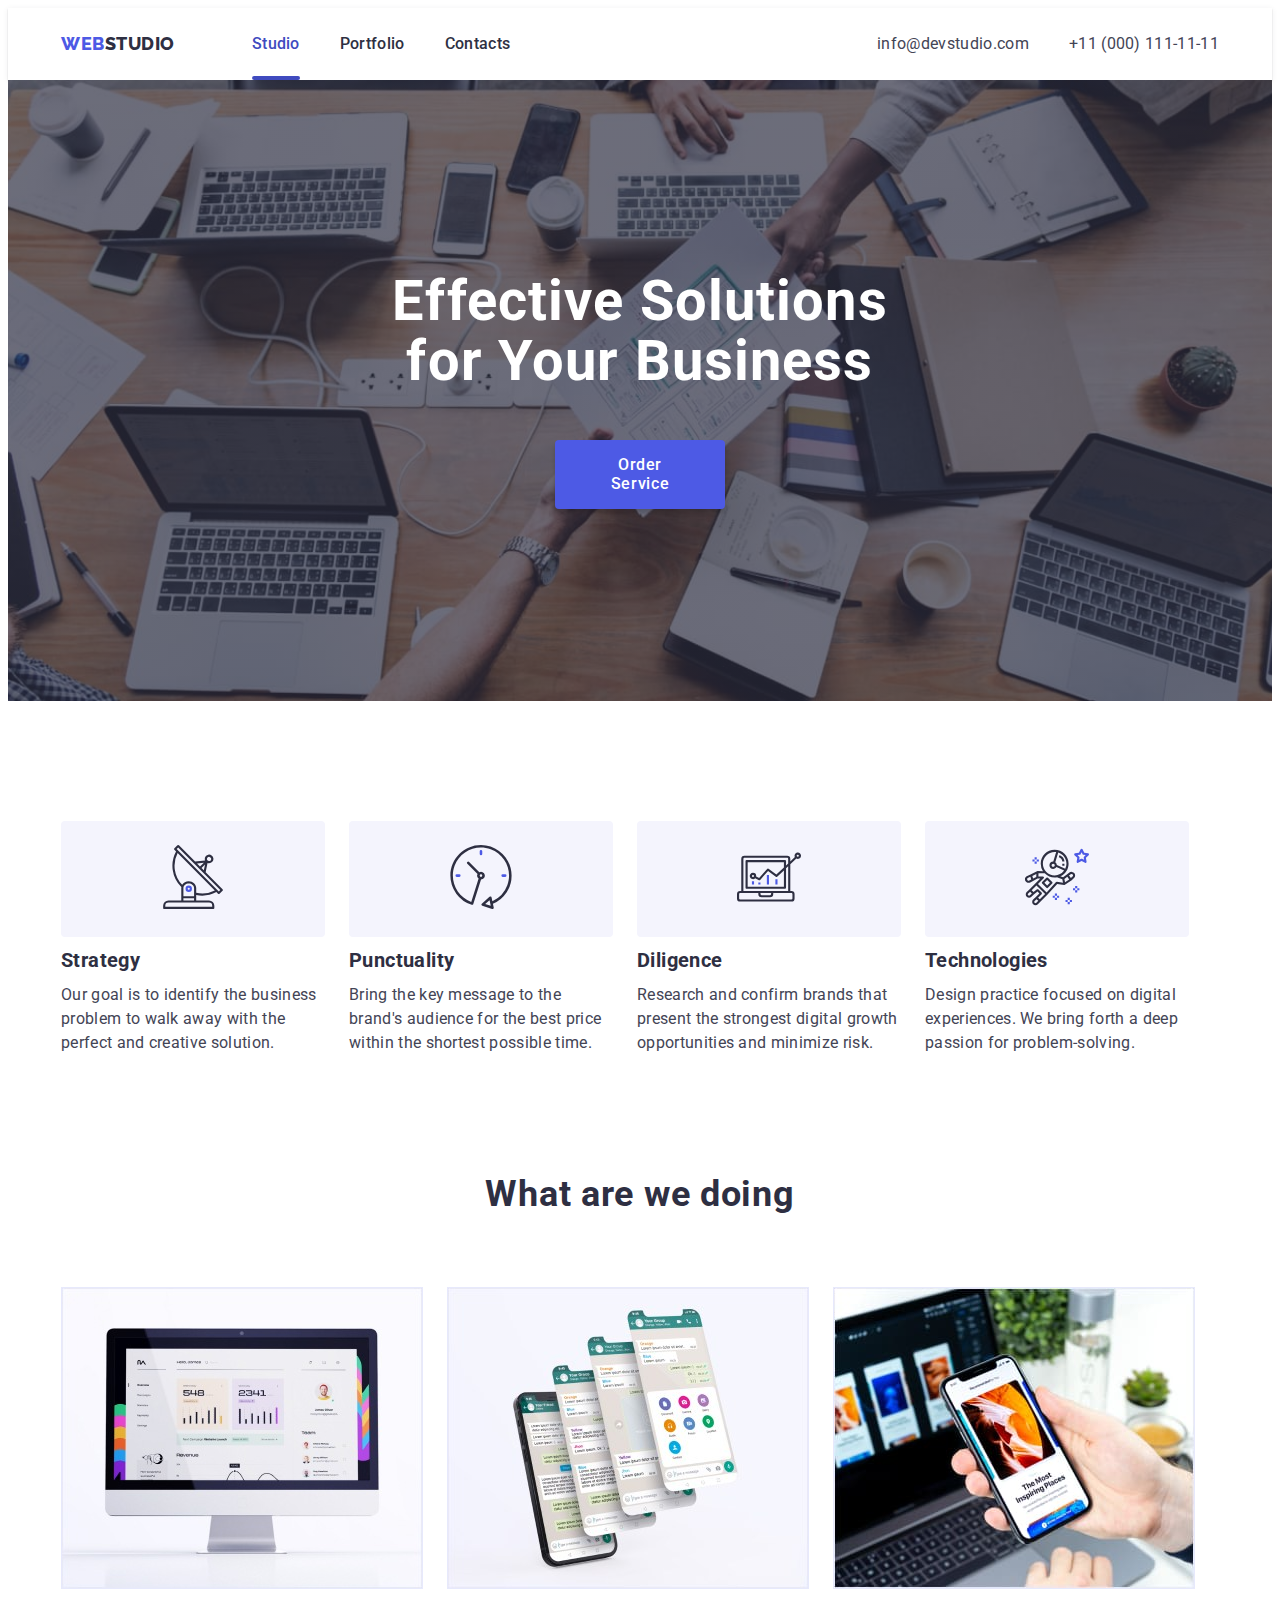
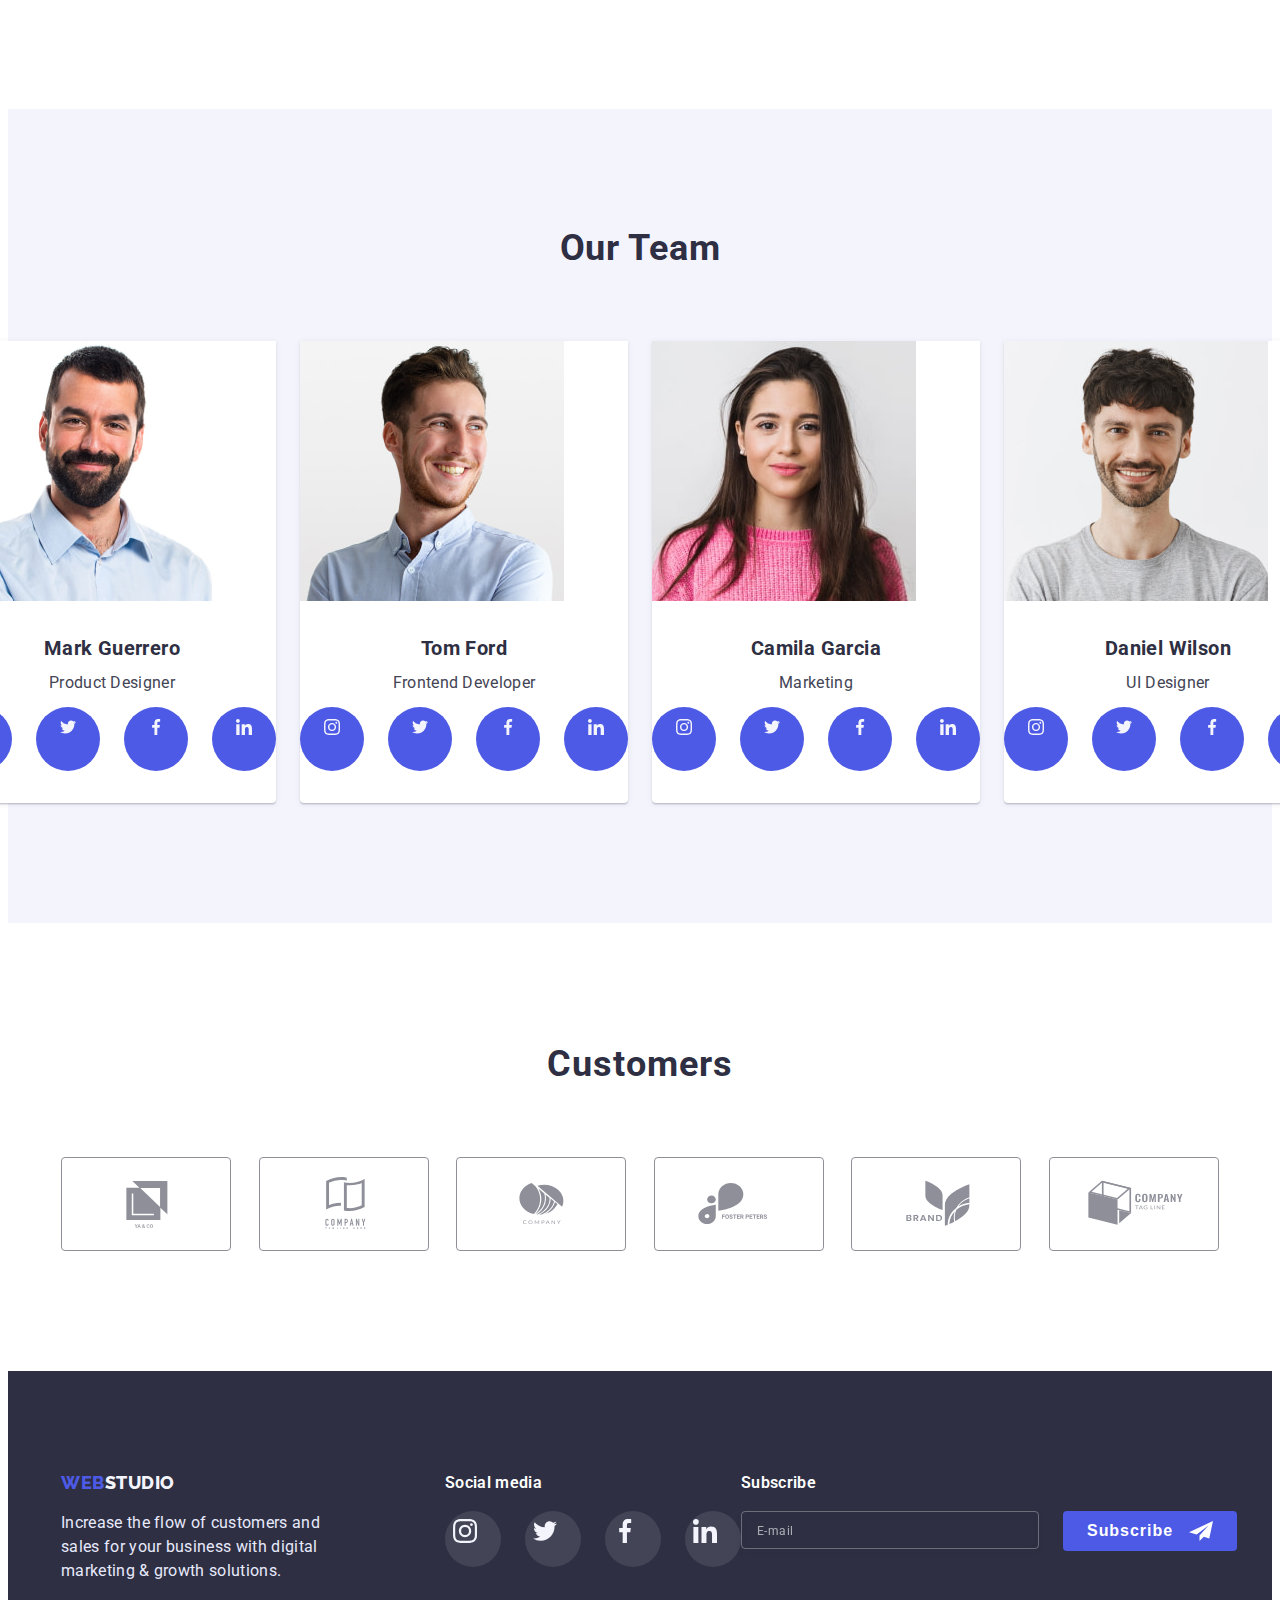
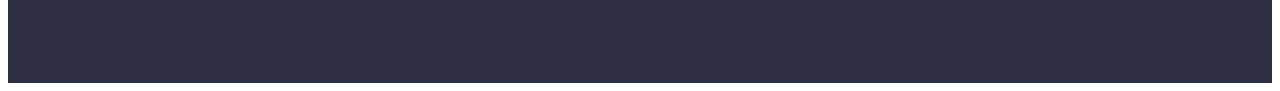
==== commit ab9202f3: "Додав виправлення" ====
--- a/index.html
+++ b/index.html
@@ -592,7 +592,7 @@
           </div>
         </div>
         <div class="subscribe">
-          <h2 class="footer-title">Subscribe</h2>
+          <h3 class="footer-title">Subscribe</h3>
           <form class="subscribe-form">
             <div class="subscribe-field">
               <input
--- a/css/styles.css
+++ b/css/styles.css
@@ -157,7 +157,7 @@
 .portfolio-active-link,
 .contacts-active-link {
     position: relative;
-    color: var(--primary-brand-color);
+    color: var(--pressed-state-color);
 }
 
 .studio-active-link::after,
@@ -447,7 +447,7 @@
     display: block;
     width: 408px;
     min-height: 579px;
-    padding: 24px 24px;
+    padding: 72px 24px 24px;
 
     background-color: var(--modal-background-color);
     border-radius: 4px;
@@ -458,12 +458,11 @@
 }
 
 .close-button {
-    display: flex;
-    justify-content: center;
-    align-items: center;
+    position: absolute;
     width: 24px;
     height: 24px;
-    margin-left: 336px;
+    top: 24px;
+    right: 24px;
 
     cursor: pointer;
 
@@ -485,8 +484,8 @@
 }
 
 .modal-title {
-    margin-top: 24px;
-    margin-bottom: 16px;
+    margin-top: 0;
+    margin-bottom: 14px;
 
     font-weight: 700;
     line-height: 1.5;
@@ -741,7 +740,6 @@
     border-radius: 4px;
     background-color: transparent;
     outline: none;
-    /* appearance: none; */
 }
 
 .subscribe-field:focus-within > .subscribe-label {
